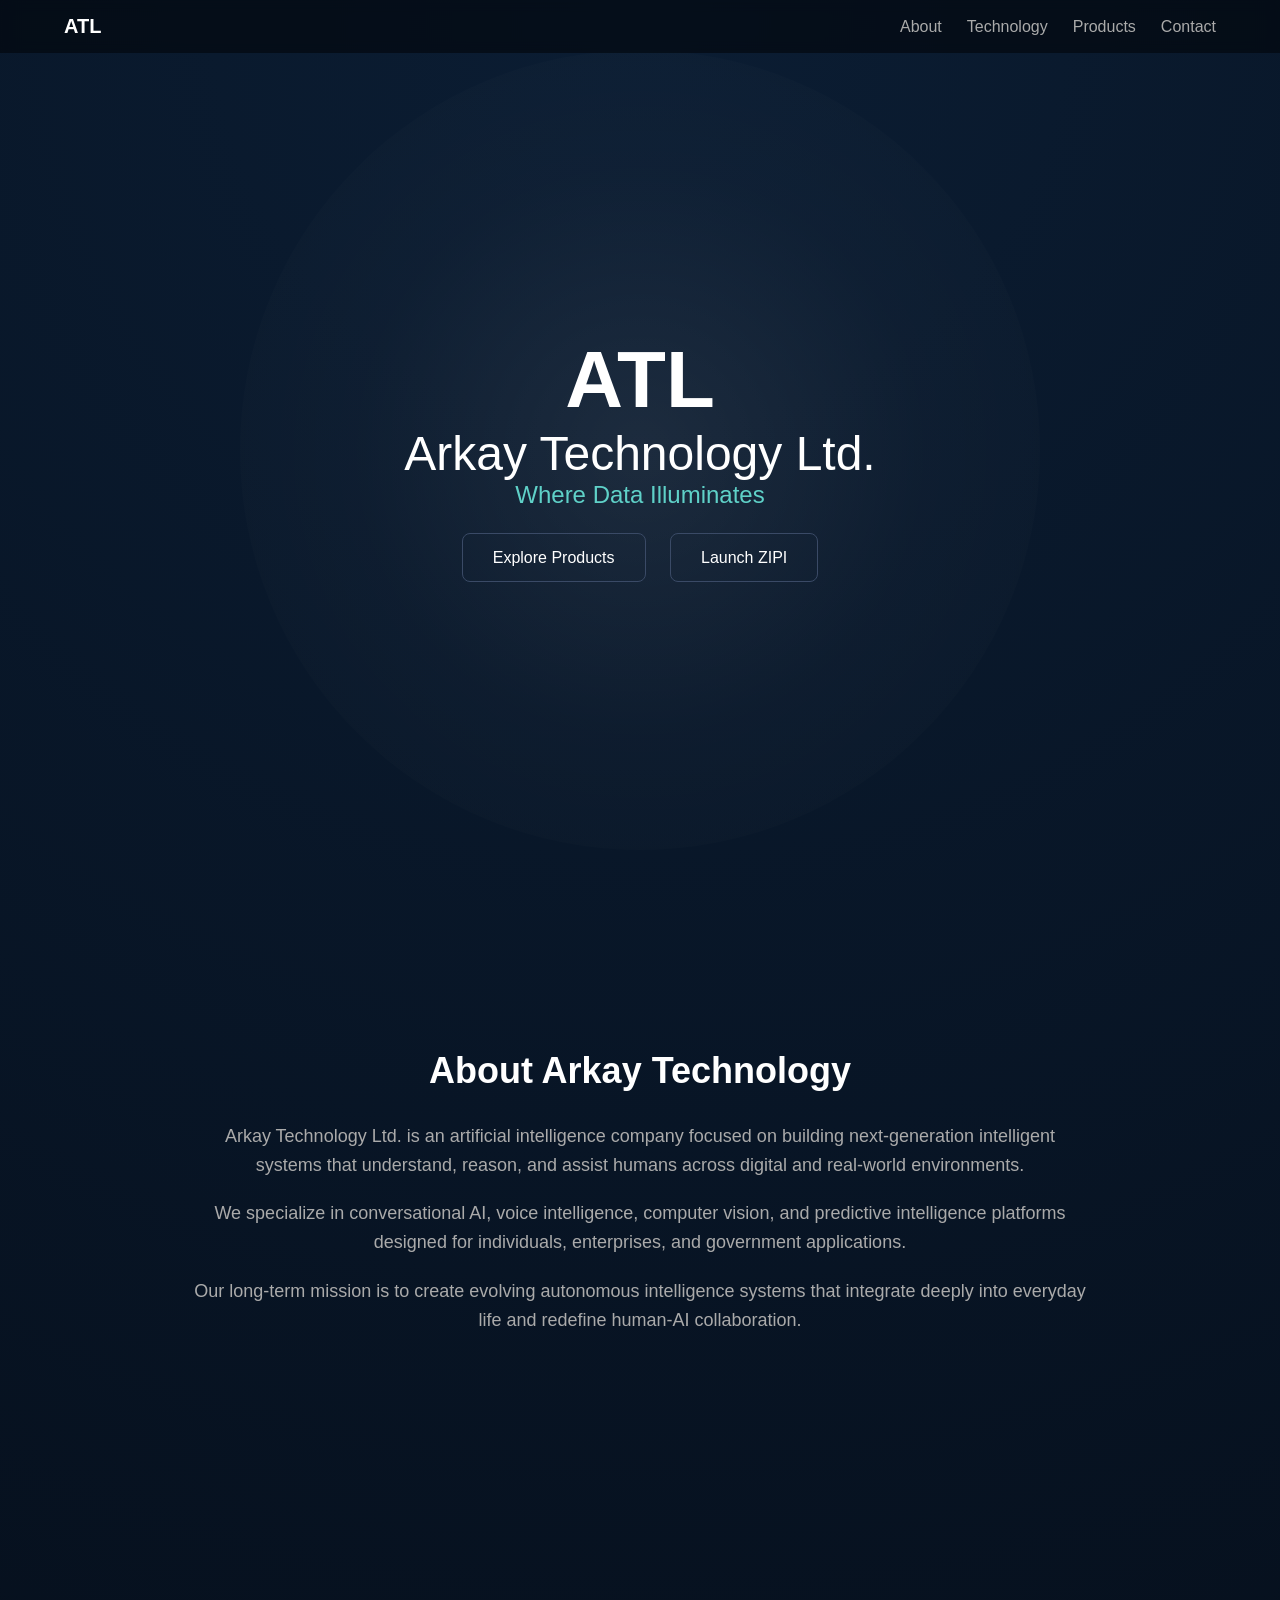
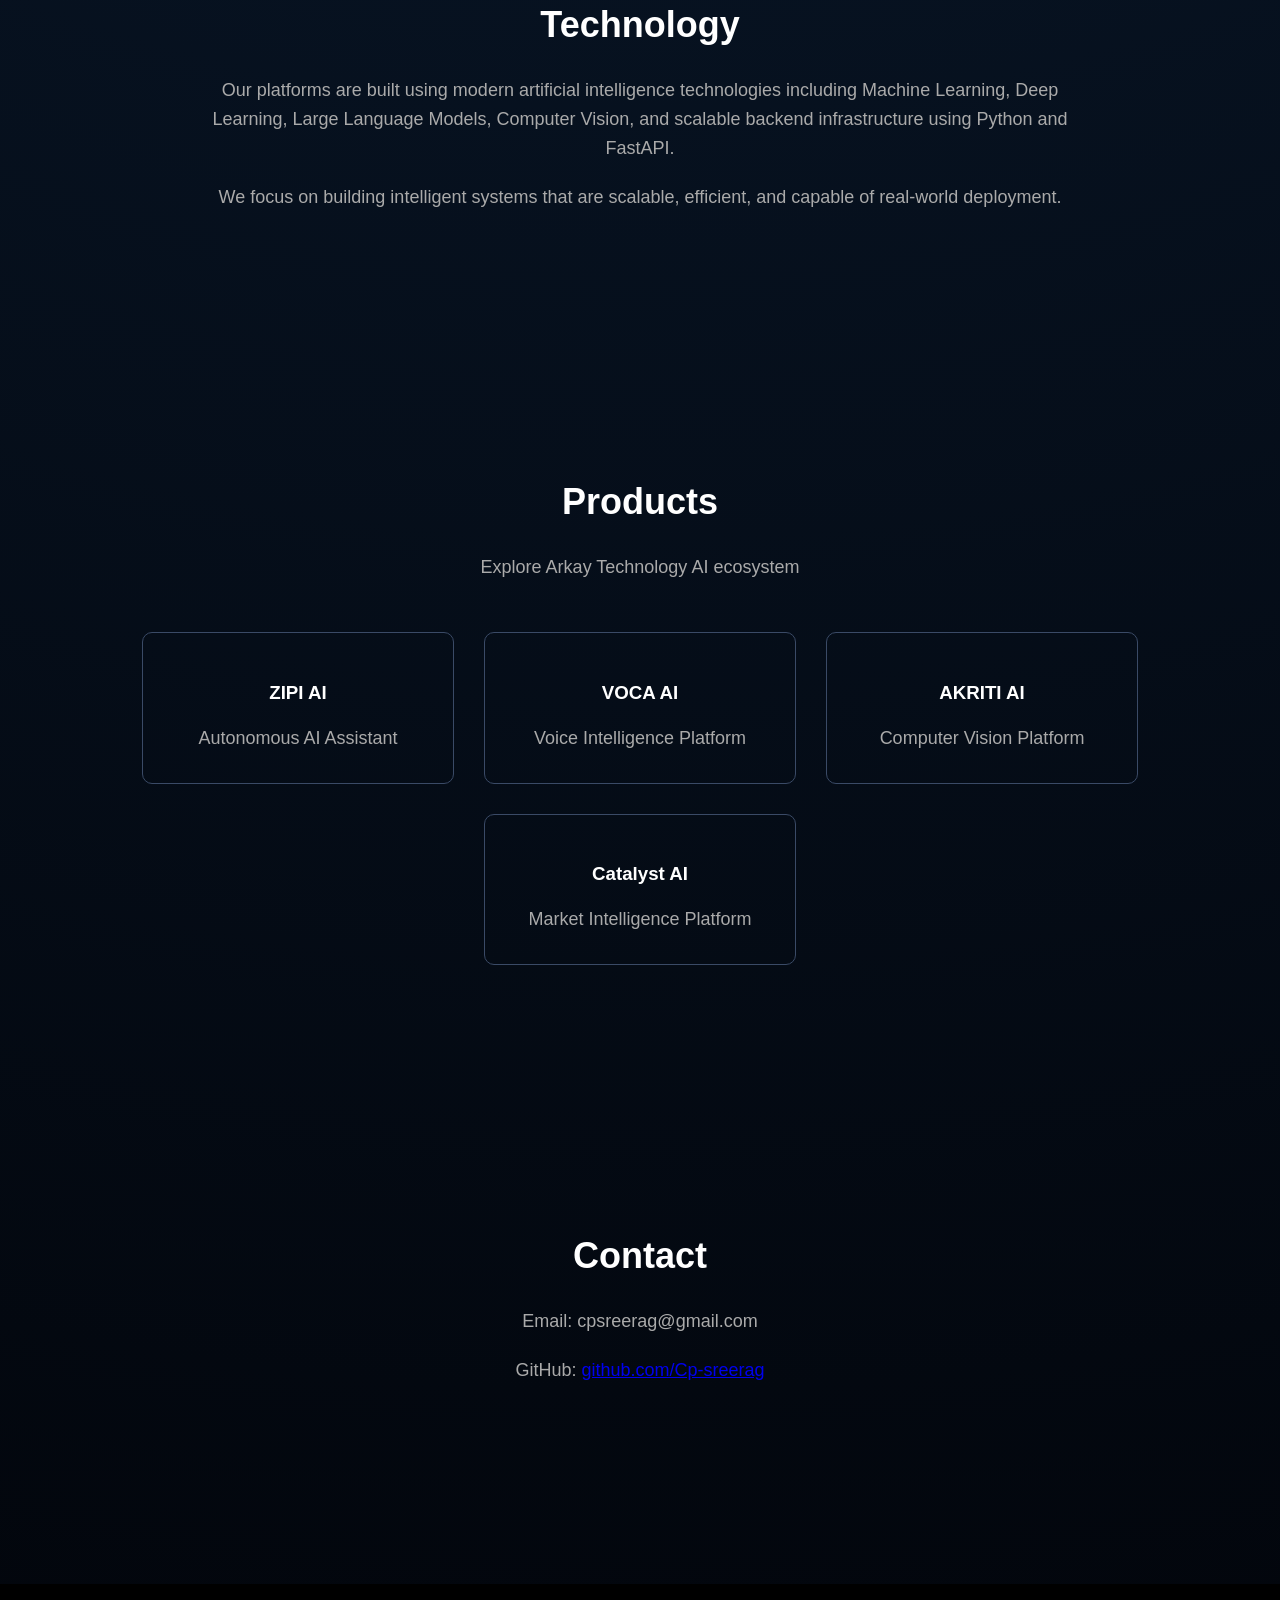
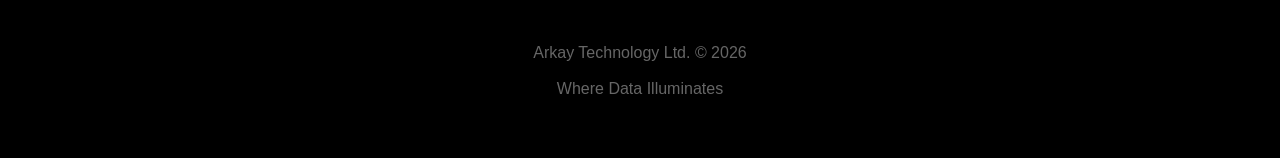
==== index.html @ b4a355d8 "Add files via upload" ====
<!DOCTYPE html>
<html lang="en">

<head>

<meta charset="UTF-8">
<meta name="viewport" content="width=device-width, initial-scale=1.0">

<title>Arkay Technology Ltd. | Where Data Illuminates</title>

<style>

/* ================= GLOBAL ================= */

body{

margin:0;
font-family:Segoe UI, Arial, sans-serif;
background: radial-gradient(circle at top, #0b1d33, #02050b);
color:white;

}

html{
scroll-behavior:smooth;
}


/* ================= NAVBAR FIXED ================= */

.navbar{

position:fixed;
top:0;
left:0;
width:100%;

padding:15px 5%;

display:flex;
justify-content:space-between;
align-items:center;

box-sizing:border-box;

z-index:1000;

background: rgba(2,5,11,0.6);
backdrop-filter: blur(6px);

}


.brand{

font-weight:bold;
font-size:20px;

}


/* NAV LINKS CONTAINER */

.nav-links{

display:flex;
gap:25px;

flex-wrap:wrap;

}


.nav-links a{

color:#aaa;
text-decoration:none;
font-size:16px;

}


.nav-links a:hover{

color:white;

}


/* ================= HERO ================= */

.hero{

height:100vh;
display:flex;
flex-direction:column;
justify-content:center;
align-items:center;
text-align:center;
position:relative;

padding:0 20px;

}


.halo{

position:absolute;
width:800px;
height:800px;
border-radius:50%;

background:radial-gradient(circle,
rgba(255,255,255,0.08),
rgba(255,255,255,0.02),
transparent);

}


.logo{

font-size:80px;
font-weight:bold;
z-index:2;

}

.company{

font-size:48px;
z-index:2;

}

.tagline{

font-size:24px;
color:#5fd1c8;
z-index:2;

}


.buttons{

margin-top:40px;
z-index:2;

}


.buttons a{

border:1px solid #3a4a66;
padding:15px 30px;
margin:10px;
border-radius:8px;
color:white;
text-decoration:none;

}

.buttons a:hover{

background:#1a2a44;

}


/* ================= SECTION ================= */

.section{

padding:120px 20px;
text-align:center;

/* THIS FIXES NAVBAR OVERLAP ISSUE */

scroll-margin-top:80px;

}


.section h2{

font-size:36px;

}


.section p{

max-width:900px;
margin:auto;
margin-top:20px;
font-size:18px;
color:#aaa;
line-height:1.6;

}


/* ================= PRODUCTS ================= */

.products{

display:flex;
justify-content:center;
gap:30px;
margin-top:50px;
flex-wrap:wrap;

}


.card{

width:250px;
padding:30px;
border:1px solid #3a4a66;
border-radius:10px;
transition:0.3s;

}


.card:hover{

background:#1a2a44;
transform:translateY(-5px);

}


.card a{

color:white;
text-decoration:none;

}


/* ================= CONTACT ================= */

.contact{

margin-top:30px;

}


.contact a{

color:#5fd1c8;
text-decoration:none;

}


/* ================= FOOTER ================= */

.footer{

padding:60px 40px;
background:black;
text-align:center;
color:#666;

margin-top:80px;

}


/* ================= MOBILE FIX ================= */

@media(max-width:700px){

.logo{
font-size:50px;
}

.company{
font-size:28px;
}

.tagline{
font-size:18px;
}

.nav-links{
gap:15px;
font-size:14px;
}

}

</style>

</head>

<body>



<!-- NAVBAR -->

<div class="navbar">

<div class="brand">ATL</div>

<div class="nav-links">

<a href="#about">About</a>

<a href="#technology">Technology</a>

<a href="#products">Products</a>

<a href="#contact">Contact</a>

</div>

</div>



<!-- HERO -->

<div class="hero">

<div class="halo"></div>

<div class="logo">ATL</div>

<div class="company">Arkay Technology Ltd.</div>

<div class="tagline">Where Data Illuminates</div>

<div class="buttons">

<a href="#products">Explore Products</a>

<a href="zipi.html">Launch ZIPI</a>

</div>

</div>



<!-- ABOUT -->

<div id="about" class="section">

<h2>About Arkay Technology</h2>

<p>

Arkay Technology Ltd. is an artificial intelligence company focused on building next-generation intelligent systems that understand, reason, and assist humans across digital and real-world environments.

</p>

<p>

We specialize in conversational AI, voice intelligence, computer vision, and predictive intelligence platforms designed for individuals, enterprises, and government applications.

</p>

<p>

Our long-term mission is to create evolving autonomous intelligence systems that integrate deeply into everyday life and redefine human-AI collaboration.

</p>

</div>



<!-- TECHNOLOGY -->

<div id="technology" class="section">

<h2>Technology</h2>

<p>

Our platforms are built using modern artificial intelligence technologies including Machine Learning, Deep Learning, Large Language Models, Computer Vision, and scalable backend infrastructure using Python and FastAPI.

</p>

<p>

We focus on building intelligent systems that are scalable, efficient, and capable of real-world deployment.

</p>

</div>



<!-- PRODUCTS -->

<div id="products" class="section">

<h2>Products</h2>

<p>Explore Arkay Technology AI ecosystem</p>


<div class="products">


<div class="card">

<a href="zipi.html">

<h3>ZIPI AI</h3>

<p>Autonomous AI Assistant</p>

</a>

</div>


<div class="card">

<a href="voca.html">

<h3>VOCA AI</h3>

<p>Voice Intelligence Platform</p>

</a>

</div>


<div class="card">

<a href="akriti.html">

<h3>AKRITI AI</h3>

<p>Computer Vision Platform</p>

</a>

</div>


<div class="card">

<a href="catalyst.html">

<h3>Catalyst AI</h3>

<p>Market Intelligence Platform</p>

</a>

</div>


</div>

</div>



<!-- CONTACT -->

<div id="contact" class="section">

<h2>Contact</h2>

<p>Email: cpsreerag@gmail.com</p>

<p>

GitHub:

<a href="https://github.com/Cp-sreerag" target="_blank">

github.com/Cp-sreerag

</a>

</p>

</div>



<!-- FOOTER -->

<div class="footer">

Arkay Technology Ltd. © 2026

<br><br>

Where Data Illuminates

</div>



</body>

</html>
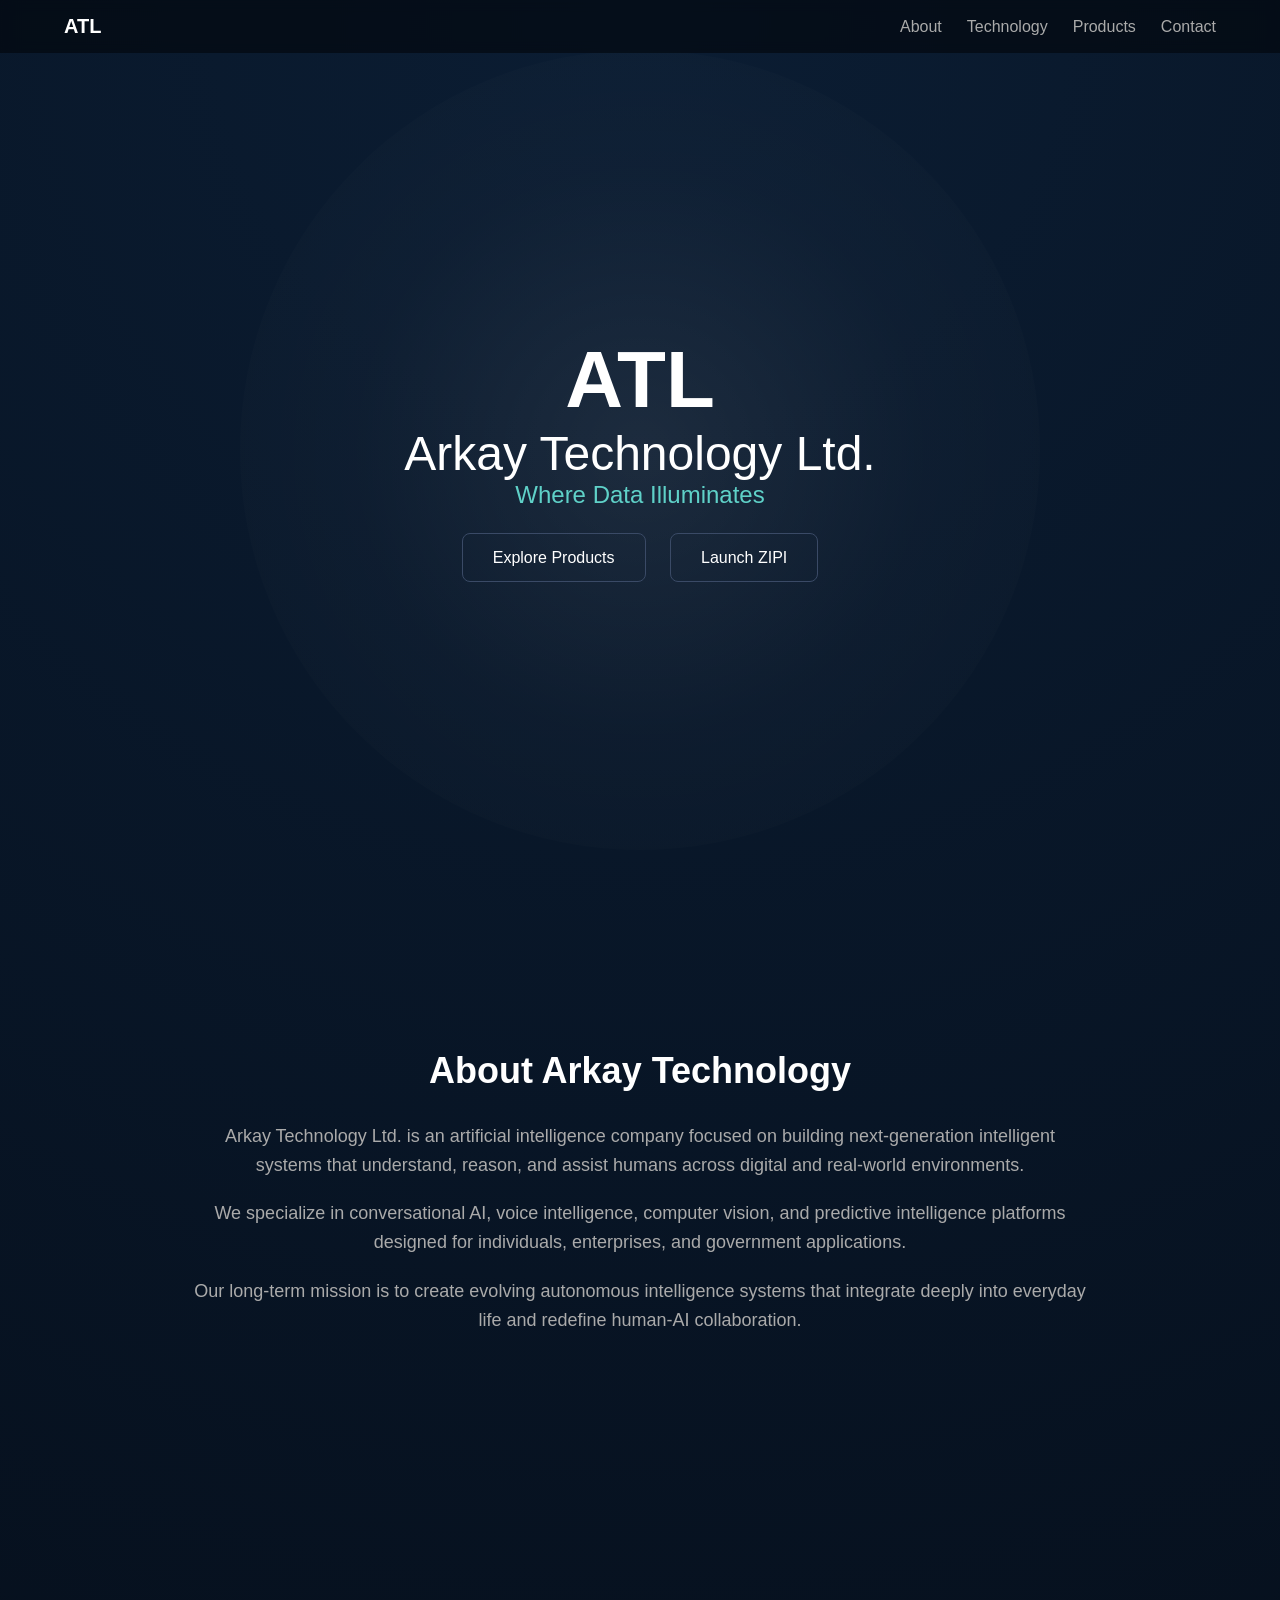
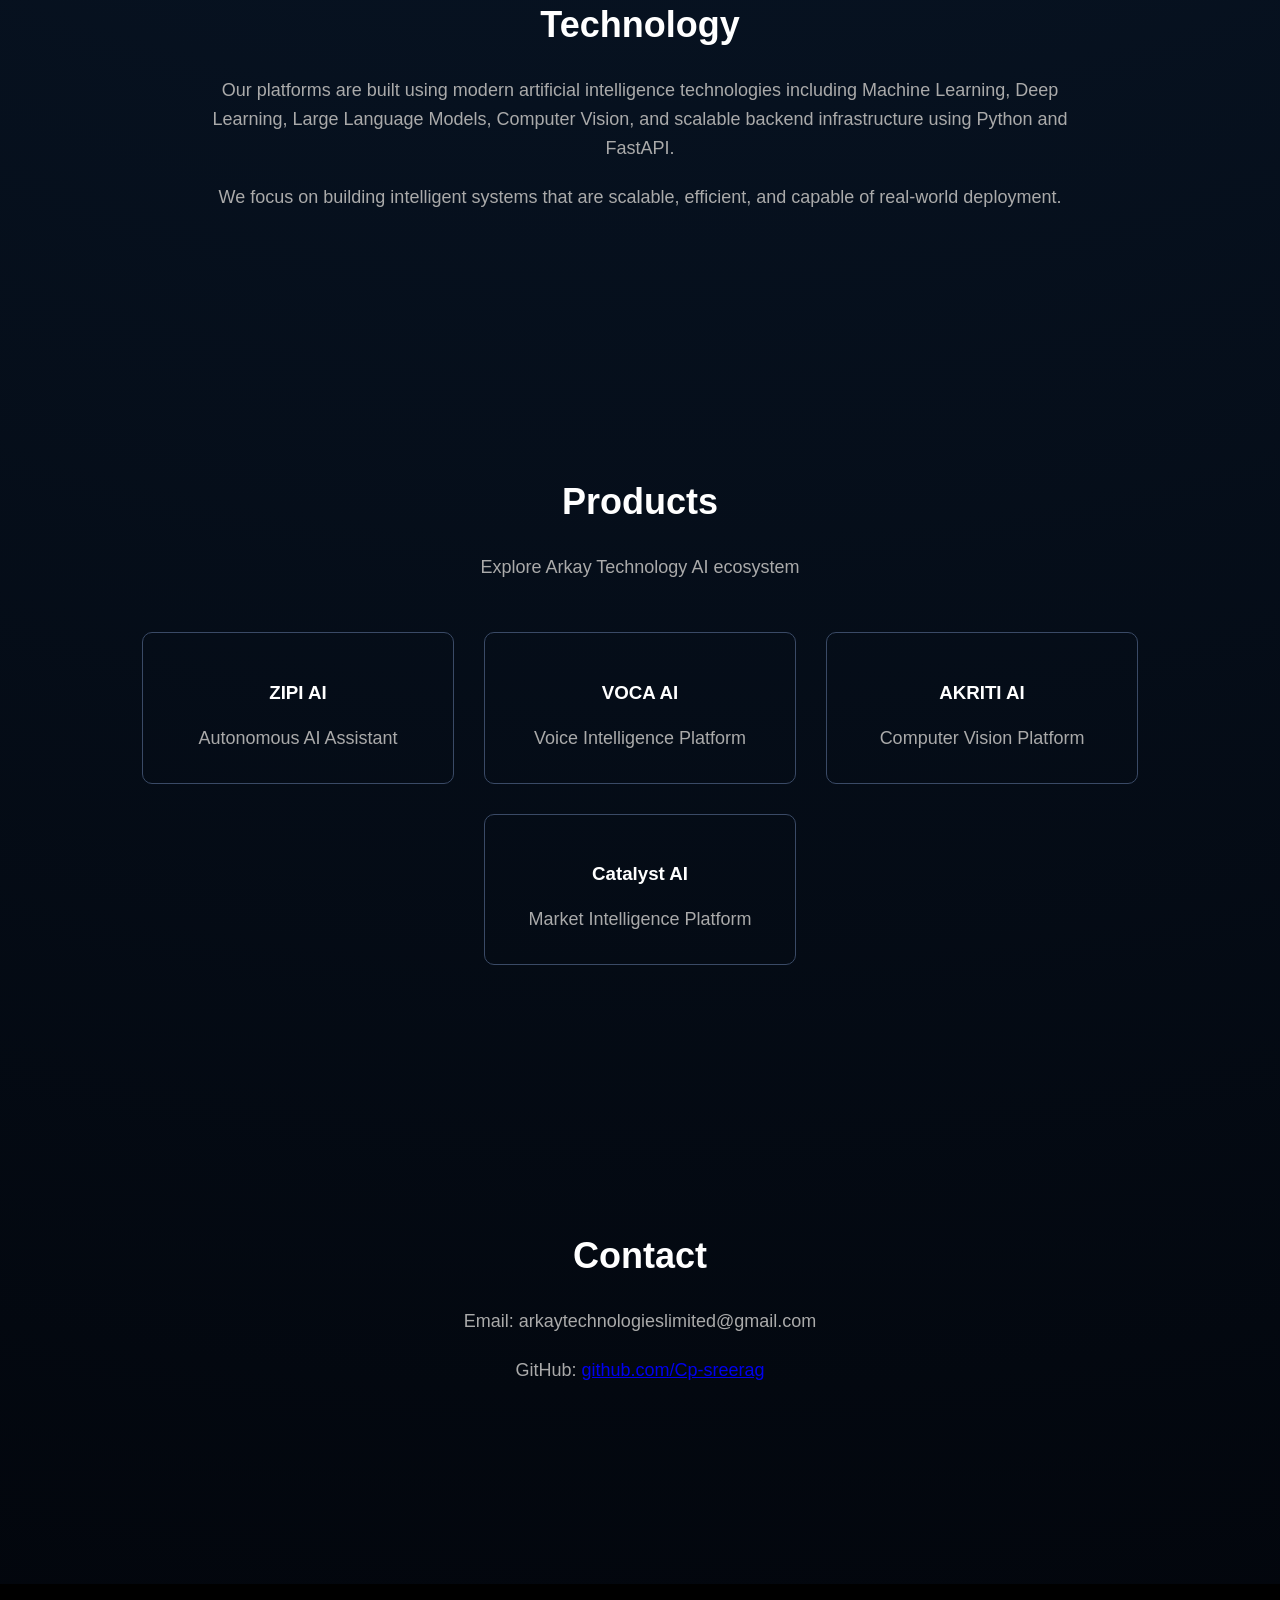
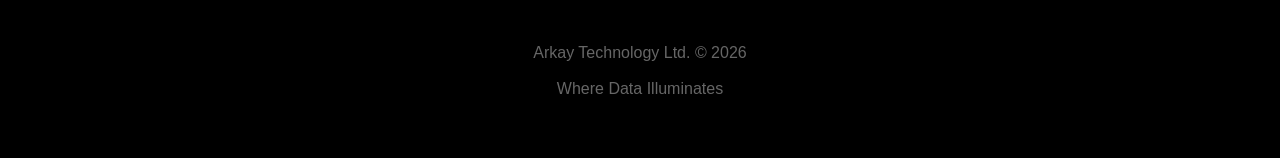
==== commit 66486e59: "Update index.html" ====
--- a/index.html
+++ b/index.html
@@ -3,8 +3,13 @@
 
 <head>
 
+<meta name="google-site-verification" content="NM5Gxd1GtoX18HGnXYsaQDieXnVyVWNIG4wPbS3Arrw" />
+<meta name="description" content="Arkay Technology builds AI assistants, voice intelligence, computer vision, and predictive analytics systems for enterprises and institutions." />
+
 <meta charset="UTF-8">
 <meta name="viewport" content="width=device-width, initial-scale=1.0">
+
+<title>Arkay Technology Ltd. | Where Data Illuminates</title>
 
 <title>Arkay Technology Ltd. | Where Data Illuminates</title>
 
@@ -476,13 +481,13 @@
 
 <h2>Contact</h2>
 
-<p>Email: cpsreerag@gmail.com</p>
+<p>Email: arkaytechnologieslimited@gmail.com</p>
 
 <p>
 
 GitHub:
 
-<a href="https://github.com/Cp-sreerag" target="_blank">
+<a href="https://github.com/arkaytech" target="_blank">
 
 github.com/Cp-sreerag
 
@@ -511,3 +516,6 @@
 </body>
 
 </html>
+
+
+
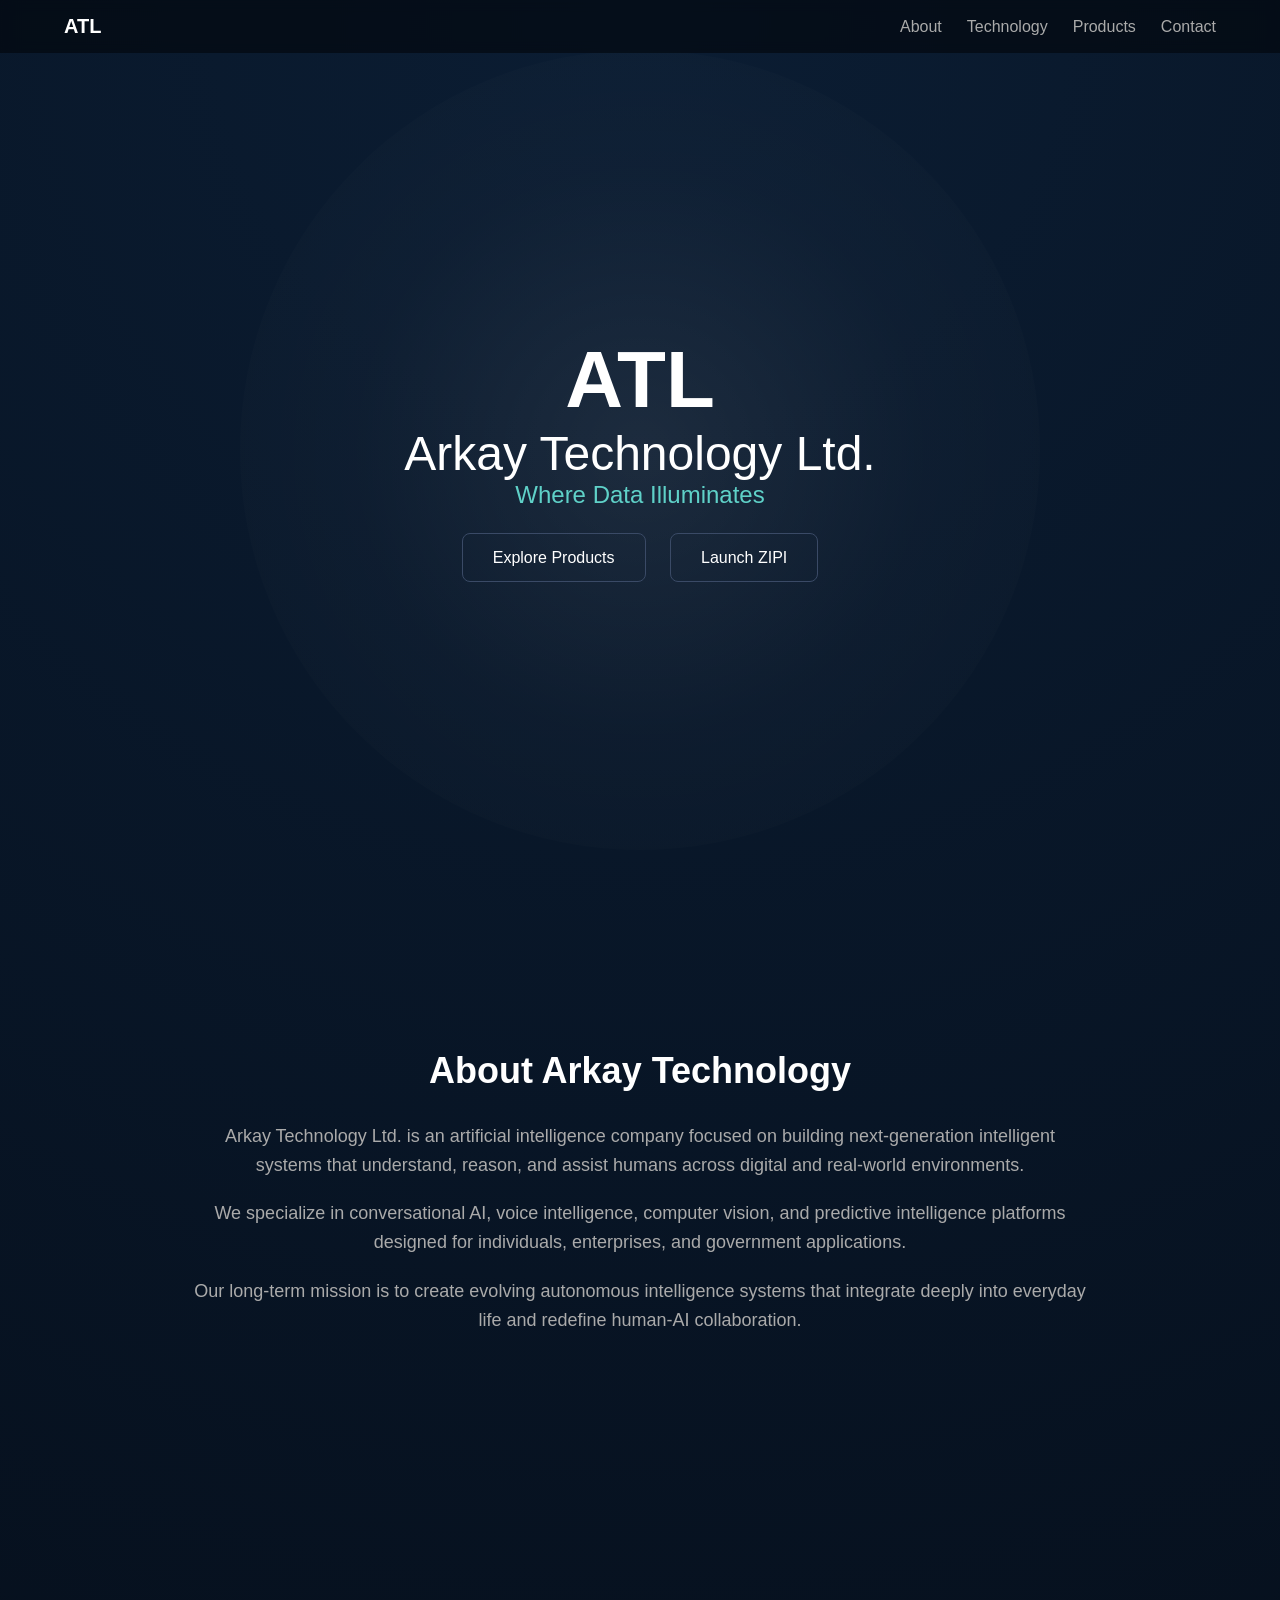
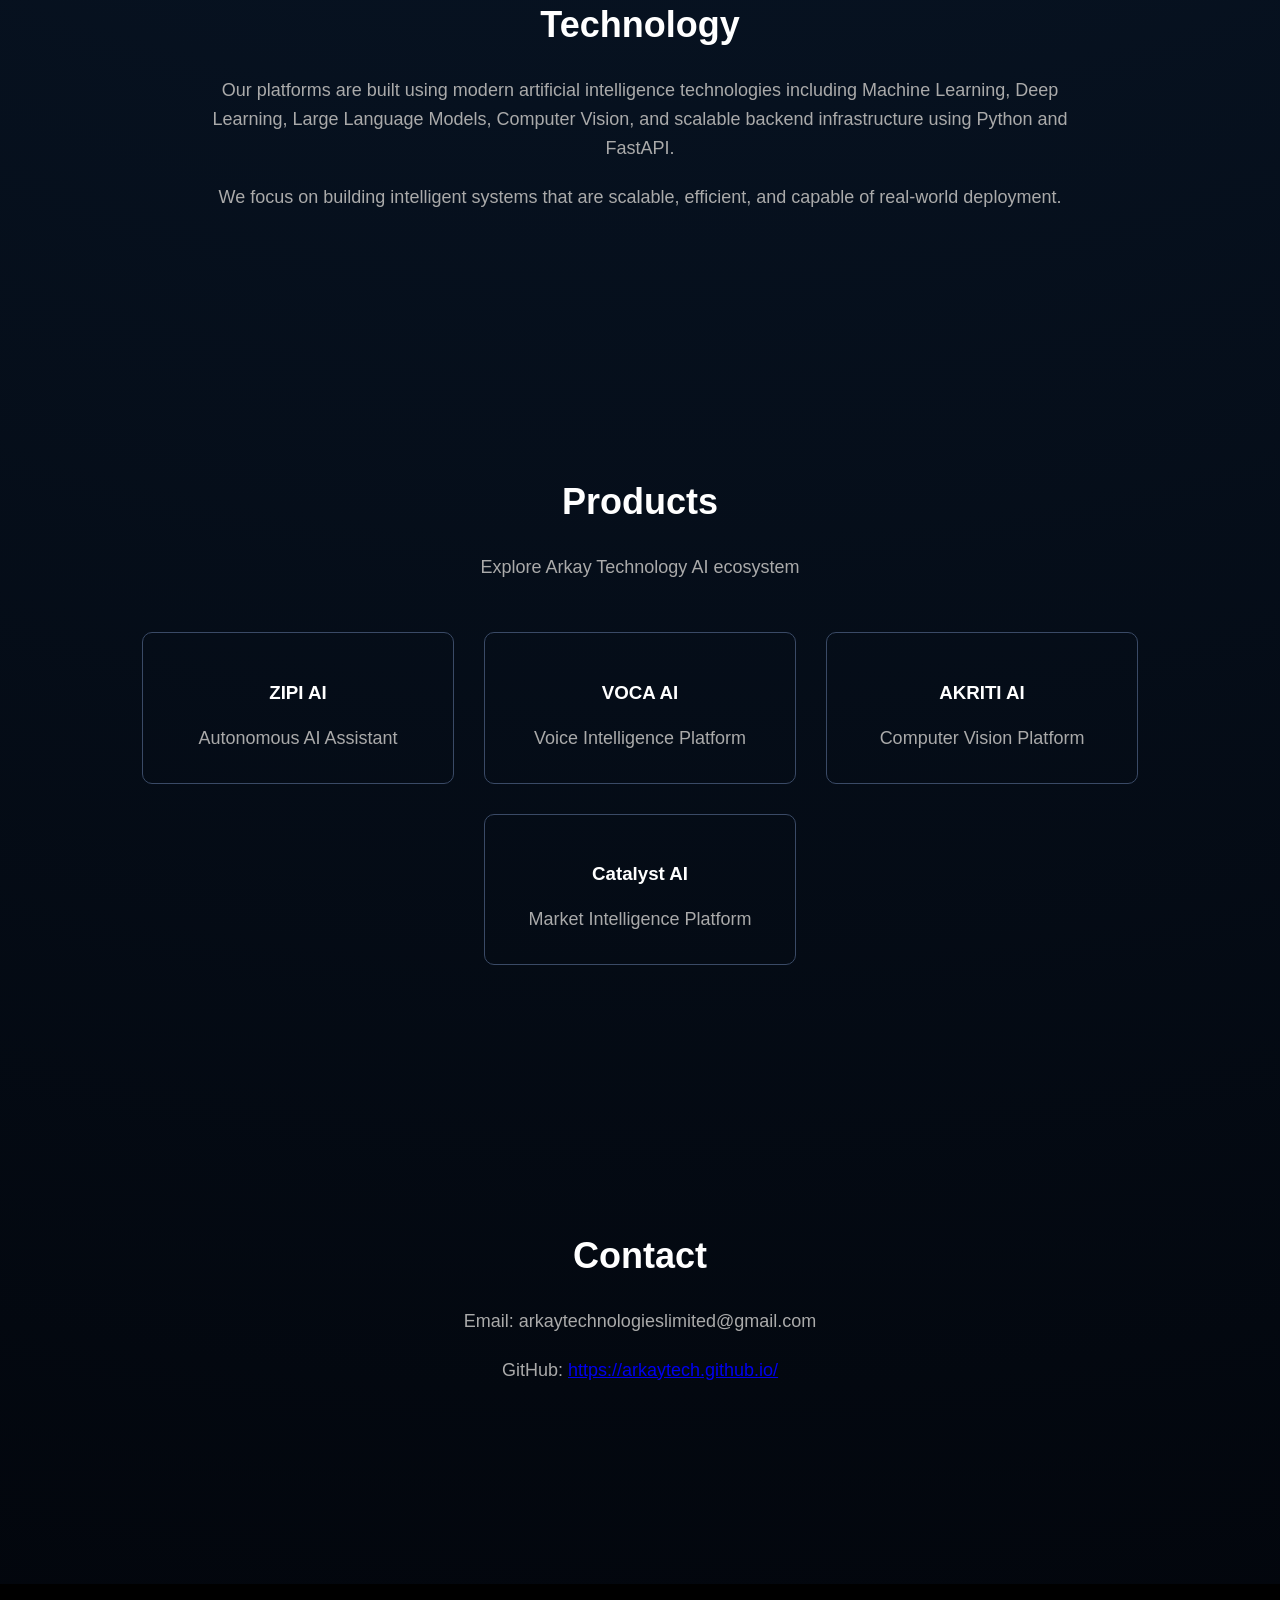
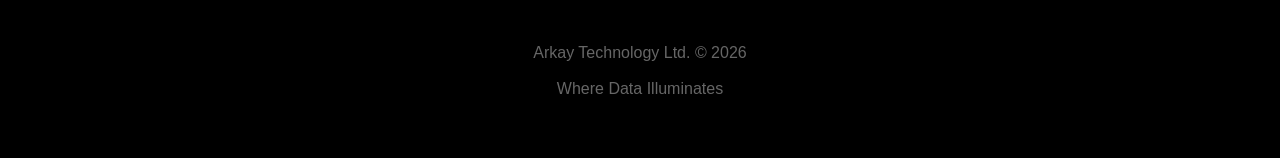
==== commit 5a0d96f9: "Update index.html" ====
--- a/index.html
+++ b/index.html
@@ -489,7 +489,7 @@
 
 <a href="https://github.com/arkaytech" target="_blank">
 
-github.com/Cp-sreerag
+https://arkaytech.github.io/
 
 </a>
 
@@ -519,3 +519,4 @@
 
 
 
+
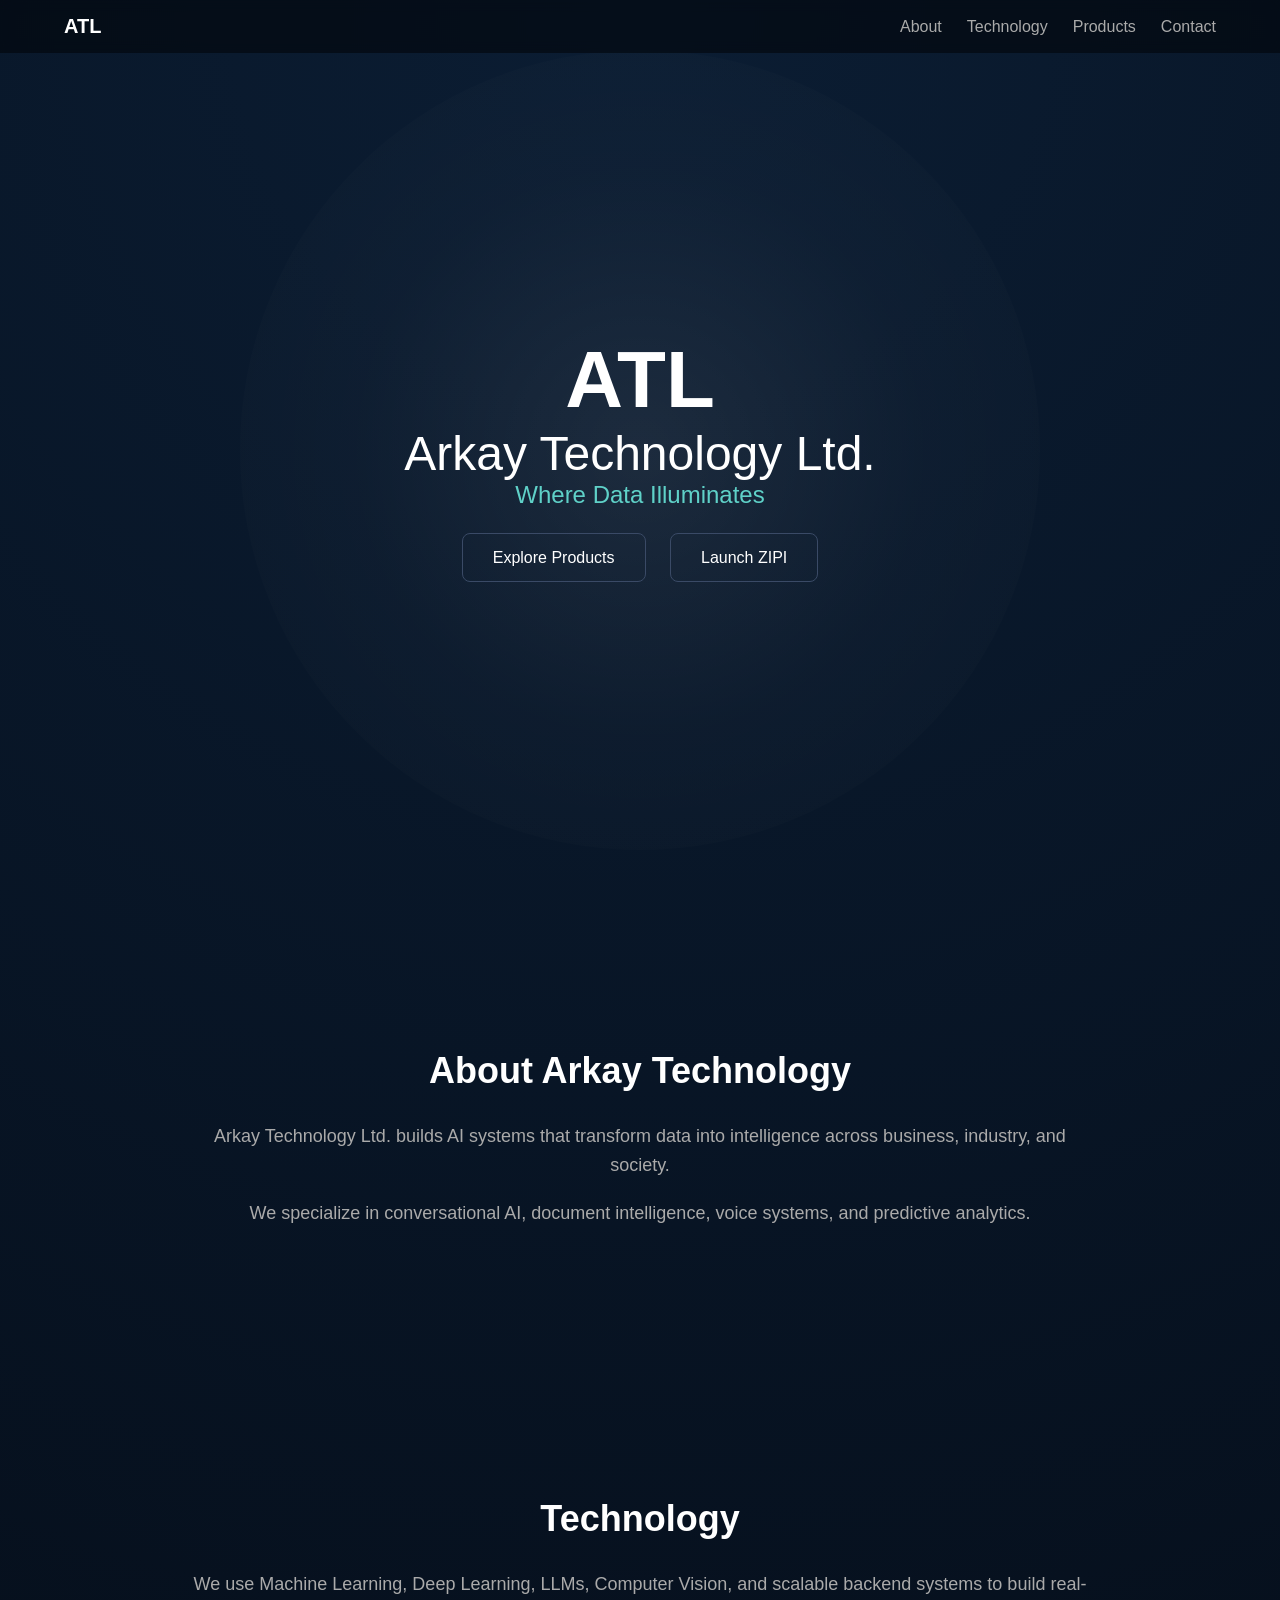
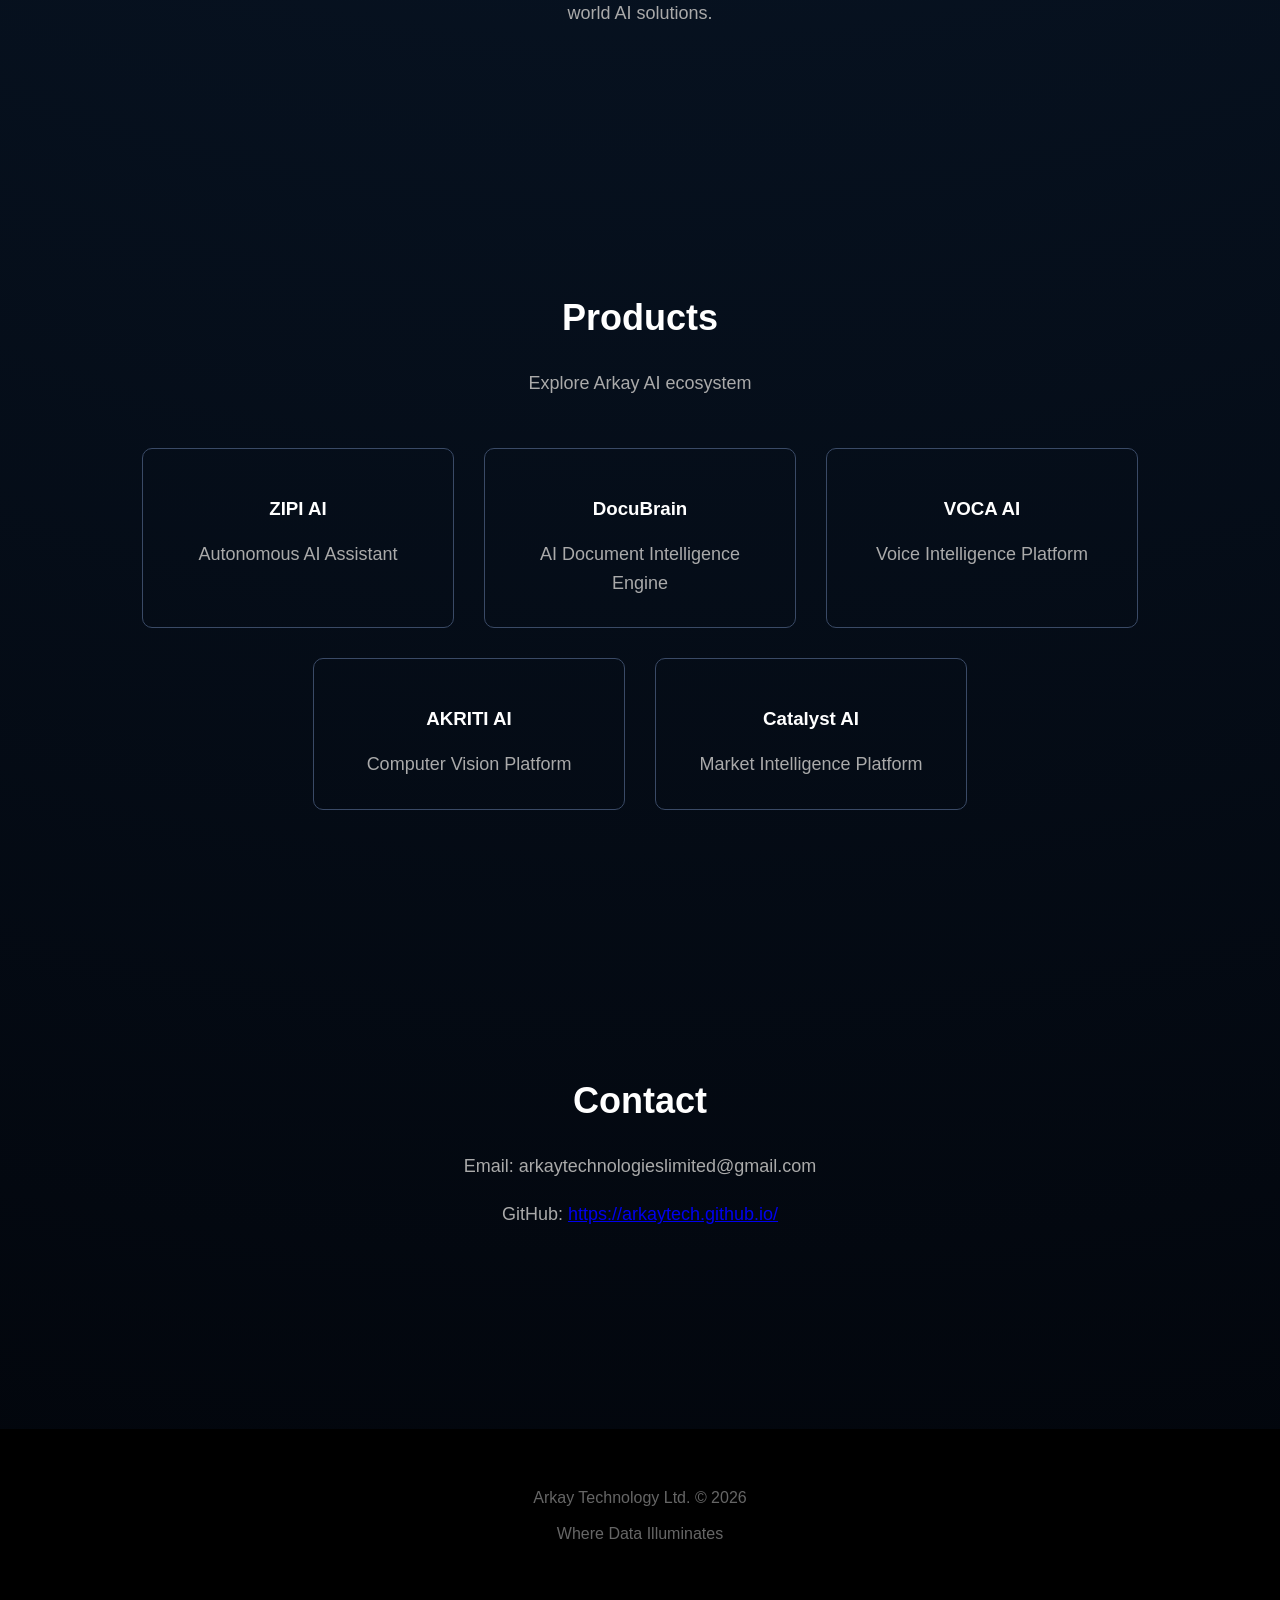
==== commit 318d4b1d: "Update index.html" ====
--- a/index.html
+++ b/index.html
@@ -11,91 +11,62 @@
 
 <title>Arkay Technology Ltd. | Where Data Illuminates</title>
 
-<title>Arkay Technology Ltd. | Where Data Illuminates</title>
-
 <style>
 
 /* ================= GLOBAL ================= */
 
 body{
-
 margin:0;
 font-family:Segoe UI, Arial, sans-serif;
 background: radial-gradient(circle at top, #0b1d33, #02050b);
 color:white;
-
 }
 
 html{
 scroll-behavior:smooth;
 }
 
-
-/* ================= NAVBAR FIXED ================= */
+/* ================= NAVBAR ================= */
 
 .navbar{
-
 position:fixed;
 top:0;
 left:0;
 width:100%;
-
 padding:15px 5%;
-
 display:flex;
 justify-content:space-between;
 align-items:center;
-
 box-sizing:border-box;
-
 z-index:1000;
-
 background: rgba(2,5,11,0.6);
 backdrop-filter: blur(6px);
-
-}
-
+}
 
 .brand{
-
 font-weight:bold;
 font-size:20px;
-
-}
-
-
-/* NAV LINKS CONTAINER */
+}
 
 .nav-links{
-
 display:flex;
 gap:25px;
-
 flex-wrap:wrap;
-
-}
-
+}
 
 .nav-links a{
-
 color:#aaa;
 text-decoration:none;
 font-size:16px;
-
-}
-
+}
 
 .nav-links a:hover{
-
 color:white;
-
-}
-
+}
 
 /* ================= HERO ================= */
 
 .hero{
-
 height:100vh;
 display:flex;
 flex-direction:column;
@@ -103,202 +74,121 @@
 align-items:center;
 text-align:center;
 position:relative;
-
 padding:0 20px;
-
-}
-
+}
 
 .halo{
-
 position:absolute;
 width:800px;
 height:800px;
 border-radius:50%;
-
 background:radial-gradient(circle,
 rgba(255,255,255,0.08),
 rgba(255,255,255,0.02),
 transparent);
-
-}
-
+}
 
 .logo{
-
 font-size:80px;
 font-weight:bold;
 z-index:2;
-
 }
 
 .company{
-
 font-size:48px;
 z-index:2;
-
 }
 
 .tagline{
-
 font-size:24px;
 color:#5fd1c8;
 z-index:2;
-
-}
-
+}
 
 .buttons{
-
 margin-top:40px;
 z-index:2;
-
-}
-
+}
 
 .buttons a{
-
 border:1px solid #3a4a66;
 padding:15px 30px;
 margin:10px;
 border-radius:8px;
 color:white;
 text-decoration:none;
-
 }
 
 .buttons a:hover{
-
 background:#1a2a44;
-
-}
-
+}
 
 /* ================= SECTION ================= */
 
 .section{
-
 padding:120px 20px;
 text-align:center;
-
-/* THIS FIXES NAVBAR OVERLAP ISSUE */
-
 scroll-margin-top:80px;
-
-}
-
+}
 
 .section h2{
-
 font-size:36px;
-
-}
-
+}
 
 .section p{
-
 max-width:900px;
 margin:auto;
 margin-top:20px;
 font-size:18px;
 color:#aaa;
 line-height:1.6;
-
-}
-
+}
 
 /* ================= PRODUCTS ================= */
 
 .products{
-
 display:flex;
 justify-content:center;
 gap:30px;
 margin-top:50px;
 flex-wrap:wrap;
-
-}
-
+}
 
 .card{
-
 width:250px;
 padding:30px;
 border:1px solid #3a4a66;
 border-radius:10px;
 transition:0.3s;
-
-}
-
+}
 
 .card:hover{
-
 background:#1a2a44;
 transform:translateY(-5px);
-
-}
-
+}
 
 .card a{
-
 color:white;
 text-decoration:none;
-
-}
-
-
-/* ================= CONTACT ================= */
-
-.contact{
-
-margin-top:30px;
-
-}
-
-
-.contact a{
-
-color:#5fd1c8;
-text-decoration:none;
-
-}
-
+}
 
 /* ================= FOOTER ================= */
 
 .footer{
-
 padding:60px 40px;
 background:black;
 text-align:center;
 color:#666;
-
 margin-top:80px;
-
-}
-
-
-/* ================= MOBILE FIX ================= */
+}
+
+/* ================= MOBILE ================= */
 
 @media(max-width:700px){
-
-.logo{
-font-size:50px;
-}
-
-.company{
-font-size:28px;
-}
-
-.tagline{
-font-size:18px;
-}
-
-.nav-links{
-gap:15px;
-font-size:14px;
-}
-
+.logo{font-size:50px;}
+.company{font-size:28px;}
+.tagline{font-size:18px;}
+.nav-links{gap:15px;font-size:14px;}
 }
 
 </style>
@@ -307,216 +197,132 @@
 
 <body>
 
-
-
 <!-- NAVBAR -->
 
 <div class="navbar">
-
 <div class="brand">ATL</div>
 
 <div class="nav-links">
-
 <a href="#about">About</a>
-
 <a href="#technology">Technology</a>
-
 <a href="#products">Products</a>
-
 <a href="#contact">Contact</a>
-
-</div>
-
-</div>
-
-
+</div>
+</div>
 
 <!-- HERO -->
 
 <div class="hero">
-
 <div class="halo"></div>
 
 <div class="logo">ATL</div>
-
 <div class="company">Arkay Technology Ltd.</div>
-
 <div class="tagline">Where Data Illuminates</div>
 
 <div class="buttons">
-
 <a href="#products">Explore Products</a>
-
 <a href="zipi.html">Launch ZIPI</a>
-
-</div>
-
-</div>
-
-
+</div>
+</div>
 
 <!-- ABOUT -->
 
 <div id="about" class="section">
-
 <h2>About Arkay Technology</h2>
 
 <p>
-
-Arkay Technology Ltd. is an artificial intelligence company focused on building next-generation intelligent systems that understand, reason, and assist humans across digital and real-world environments.
-
+Arkay Technology Ltd. builds AI systems that transform data into intelligence across business, industry, and society.
 </p>
 
 <p>
-
-We specialize in conversational AI, voice intelligence, computer vision, and predictive intelligence platforms designed for individuals, enterprises, and government applications.
-
+We specialize in conversational AI, document intelligence, voice systems, and predictive analytics.
 </p>
 
+</div>
+
+<!-- TECHNOLOGY -->
+
+<div id="technology" class="section">
+<h2>Technology</h2>
+
 <p>
-
-Our long-term mission is to create evolving autonomous intelligence systems that integrate deeply into everyday life and redefine human-AI collaboration.
-
+We use Machine Learning, Deep Learning, LLMs, Computer Vision, and scalable backend systems to build real-world AI solutions.
 </p>
 
 </div>
 
-
-
-<!-- TECHNOLOGY -->
-
-<div id="technology" class="section">
-
-<h2>Technology</h2>
+<!-- PRODUCTS -->
+
+<div id="products" class="section">
+
+<h2>Products</h2>
+<p>Explore Arkay AI ecosystem</p>
+
+<div class="products">
+
+<div class="card">
+<a href="zipi.html">
+<h3>ZIPI AI</h3>
+<p>Autonomous AI Assistant</p>
+</a>
+</div>
+
+<div class="card">
+<a href="docubrain.html">
+<h3>DocuBrain</h3>
+<p>AI Document Intelligence Engine</p>
+</a>
+</div>
+
+<div class="card">
+<a href="voca.html">
+<h3>VOCA AI</h3>
+<p>Voice Intelligence Platform</p>
+</a>
+</div>
+
+<div class="card">
+<a href="akriti.html">
+<h3>AKRITI AI</h3>
+<p>Computer Vision Platform</p>
+</a>
+</div>
+
+<div class="card">
+<a href="catalyst.html">
+<h3>Catalyst AI</h3>
+<p>Market Intelligence Platform</p>
+</a>
+</div>
+
+</div>
+
+</div>
+
+<!-- CONTACT -->
+
+<div id="contact" class="section">
+
+<h2>Contact</h2>
+
+<p>Email: arkaytechnologieslimited@gmail.com</p>
 
 <p>
-
-Our platforms are built using modern artificial intelligence technologies including Machine Learning, Deep Learning, Large Language Models, Computer Vision, and scalable backend infrastructure using Python and FastAPI.
-
+GitHub:
+<a href="https://github.com/arkaytech" target="_blank">
+https://arkaytech.github.io/
+</a>
 </p>
 
-<p>
-
-We focus on building intelligent systems that are scalable, efficient, and capable of real-world deployment.
-
-</p>
-
-</div>
-
-
-
-<!-- PRODUCTS -->
-
-<div id="products" class="section">
-
-<h2>Products</h2>
-
-<p>Explore Arkay Technology AI ecosystem</p>
-
-
-<div class="products">
-
-
-<div class="card">
-
-<a href="zipi.html">
-
-<h3>ZIPI AI</h3>
-
-<p>Autonomous AI Assistant</p>
-
-</a>
-
-</div>
-
-
-<div class="card">
-
-<a href="voca.html">
-
-<h3>VOCA AI</h3>
-
-<p>Voice Intelligence Platform</p>
-
-</a>
-
-</div>
-
-
-<div class="card">
-
-<a href="akriti.html">
-
-<h3>AKRITI AI</h3>
-
-<p>Computer Vision Platform</p>
-
-</a>
-
-</div>
-
-
-<div class="card">
-
-<a href="catalyst.html">
-
-<h3>Catalyst AI</h3>
-
-<p>Market Intelligence Platform</p>
-
-</a>
-
-</div>
-
-
-</div>
-
-</div>
-
-
-
-<!-- CONTACT -->
-
-<div id="contact" class="section">
-
-<h2>Contact</h2>
-
-<p>Email: arkaytechnologieslimited@gmail.com</p>
-
-<p>
-
-GitHub:
-
-<a href="https://github.com/arkaytech" target="_blank">
-
-https://arkaytech.github.io/
-
-</a>
-
-</p>
-
-</div>
-
-
+</div>
 
 <!-- FOOTER -->
 
 <div class="footer">
-
 Arkay Technology Ltd. © 2026
-
 <br><br>
-
 Where Data Illuminates
-
-</div>
-
-
+</div>
 
 </body>
-
 </html>
-
-
-
-
